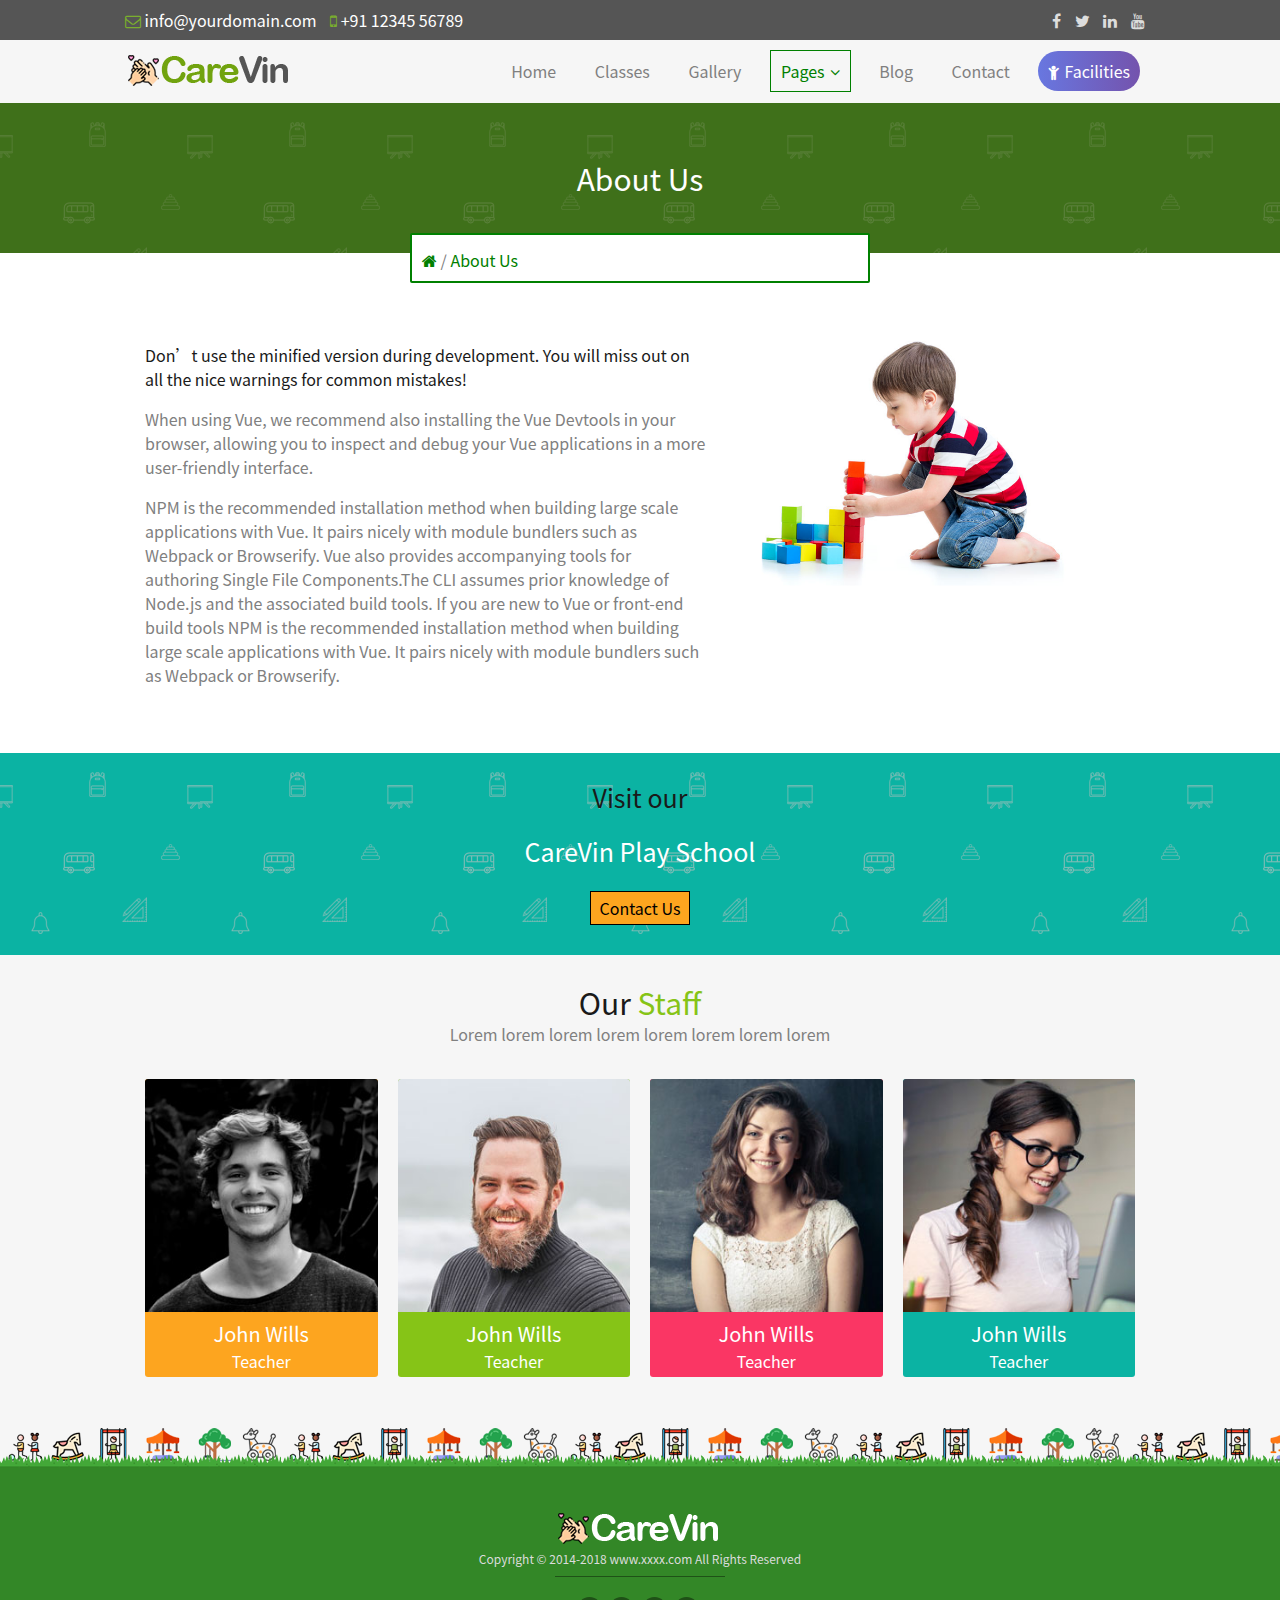
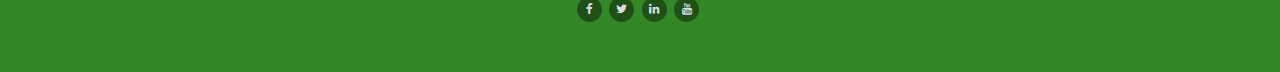
==== about.html @ 5abf0fb7 "提交文件" ====
<!DOCTYPE html>
<html lang="en">
<head>
    <meta charset="UTF-8">
    <meta name="viewport" content="width=device-width, initial-scale=1.0">
    <meta http-equiv="X-UA-Compatible" content="ie=edge">
    <meta name="keywords" content="网页关键字">
    <meta name="description" content="网页描述文字">
    <link rel="stylesheet" href="./css/normalize.css">
    <link rel="stylesheet" href="./css/reset.css">
    <link rel="stylesheet" href="./css/font-awesome.min.css">
    <link rel="stylesheet" href="./css/about.css">
    <link rel="stylesheet" href="./css/global.css">
    <link rel="icon" href="img/favicon.ico" type="image/x-icon">
    <!-- <script type="text/javascript" src="./js/jquery.min.js"></script> -->
    <title>CareVin</title>
</head>
<body>
<!-- 顶部社交 -->
<div class="top-nav-warp">
    <div class="container">
		<div class="row top-nav">
			<div class="col-9 top-nav-l">
				<ul>
					<li>
						<span class="fa fa-envelope-o icon"></span>
						<span class="e-mail">info@yourdomain.com</span>
					</li>
					<li>
						<span class="fa fa-mobile icon"></span>
						<span class="tel">+91 12345 56789</span>
					</li>
				</ul>
			</div>
			<div class="col-3 top-nav-r">
				<ul class="con">
					<li>
						<a href="#"><span class="fa fa-facebook icon"></span></a>
					</li>
					<li>
						<a href="#"><span class="fa fa-twitter icon"></span></a>
					</li>
					<li>
						<a href="#"><span class="fa fa-linkedin icon"></span></a>
					</li>
					<li>
						<a href="#"><span class="fa fa-youtube icon"></span></a>
					</li>
				</ul>
			</div>
		</div>
    </div>
</div>
<!-- 导航模块 -->
<div class="screen-nav-wrap">
	<div class="container">
		<div class="row header">
			<div class="col-3 logo-box">
				<img src="./img/logo.png" alt="">
			</div>
			<div class="col-9 screen-nav-con">
				<ul class="screen-nav-con">
					<li class="home">
						<a href="./index.html">Home</a>
					</li>
					<li>
						<a href="./classes.html">Classes</a>
					</li>
					<li>
						<a href="./gallery.html">Gallery</a>
					</li>
					<li class="pages" id="pages">
						<a href="javascript:;" class="select">Pages<span class="fa fa-angle-down down"></span></a>
						<ul>
							<li><a href="./about.html">&nbsp;&nbsp;about&nbsp;&nbsp;</a></li>
							<li><a href="./faq.html">&nbsp;&nbsp;&nbsp;FAQ&nbsp;&nbsp;&nbsp;</a></li>
							<li><a href="./blog-detail.html">&nbsp;&nbsp;detail&nbsp;&nbsp;</a></li>
							<li><a href="./404.html">&nbsp;&nbsp;&nbsp;404&nbsp;&nbsp;&nbsp;</a></li>
						</ul>
					</li>
					<li>
						<a href="./blog.html">Blog</a>
					</li>
					<li>
						<a href="./contact.html">Contact</a>
					</li>
					<li class="facilities">
						<a href="./facilities.html"><span class="fa fa-child child"></span>Facilities</a>
					</li>
				</ul>
			</div>
		</div>
	</div>
</div>
<!-- 404模块 -->
<div class="bar">
	<span class="white">About Us</span>
	<div class="input-box bg-white bd-green">
		<span class="fa fa-home green"></span>
		<span class="gray">/</span>
		<span class="green">About Us</span>
	</div>
</div>
<!-- 内容模块 -->
<div class="middle bg-white">
	<div class="container">
		<div class="row">
			<div class="col-7 con">
				<p class="t-top">Don’t use the minified version during development. You will miss out on all the nice warnings for common mistakes!</p>
				<p class="t-con gray">When using Vue, we recommend also installing the Vue Devtools in your browser, allowing you to inspect and debug your Vue applications in a more user-friendly interface.</p>
				<p class="t-foo gray">NPM is the recommended installation method when building large scale applications with Vue. It pairs nicely with module bundlers such as Webpack or Browserify. Vue also provides accompanying tools for authoring Single File Components.The CLI assumes prior knowledge of Node.js and the associated build tools. If you are new to Vue or front-end build tools NPM is the recommended installation method when building large scale applications with Vue. It pairs nicely with module bundlers such as Webpack or Browserify.</p>
			</div>
			<div class="col-5 pic-img">
				<img src="./img/play.png" alt="">
			</div>
		</div>
	</div>
</div>
<!-- 学校模块 -->
<div class="main">
	<div class="container">
		<p class="m-t">Visit our</p>
		<p class="m-b">CareVin Play School</p>
		<a href="#">Contact Us</a>
	</div>
</div>
<!-- 列表模块 -->
<div class="content">
	<div class="container">
		<div class="row top">
			<p class="top-h">Our<span class="min-green"> Staff</span></p>
			<p class="top-c gray">Lorem lorem lorem lorem lorem lorem lorem lorem</p>
		</div>
		<div class="row list-content">
			<div class="row">
				<div class="col-3 box1">
					<div class="box-centent bg-light-orange white">
						<img src="./img/staff1.jpg" alt="">
						<span class="text">John Wills</span>
						<p>Teacher</p>
					</div>
				</div>
				<div class="col-3 box2">
					<div class="box-centent bg-min-green white">
						<img src="./img/staff2.jpg" alt="">
						<span class="text">John Wills</span>
						<p>Teacher</p>
					</div>
				</div>
				<div class="col-3 box3">
					<div class="box-centent bg-deep-pink white">
						<img src="./img/staff3.jpg" alt="">
						<span class="text">John Wills</span>
						<p>Teacher</p>
					</div>
				</div>
				<div class="col-3 box4">
					<div class="box-centent bg-cy white">
						<img src="./img/staff4.jpg" alt="">
						<span class="text">John Wills</span>
						<p>Teacher</p>
					</div>
				</div>
			</div>
		</div>
	</div>
</div>
<!-- 尾部模块 -->
<div class="f-green"></div>
<div class="footer">
	<div class="container">
		<div class="row footer-main">
			<img src="./img/footer-logo.png" alt="">
			<span>Copyright © 2014-2018 www.xxxx.com All Rights Reserved</span>
			<div>
				<ul class="f-con">
					<li>
						<a href="#"><span class="fa fa-facebook icon"></span></a>
					</li>
					<li>
						<a href="#"><span class="fa fa-twitter icon"></span></a>
					</li>
					<li>
						<a href="#"><span class="fa fa-linkedin icon"></span></a>
					</li>
					<li>
						<a href="#"><span class="fa fa-youtube icon"></span></a>
					</li>
				</ul>
			</div>
		</div>
	</div>
</div>
<!-- 返回顶部 -->
<div class="actGotop">
	<a href="javascript:;" title="Top">
		<i class="fa fa-chevron-up" aria-hidden="true"></i>顶部
	</a>
</div>
<script src="http://code.jquery.com/jquery-2.1.3.min.js"></script>
<script type="text/javascript" src="./js/index.js"></script>
</body>
</html>
---- css/about.css ----
@charset "utf-8";
/*404内容*/
.bar{
	position: relative;
	width: 100%;
	text-align: center;
	background: url(../img/texture-dark.png);
}
.bar span.white{
	font-size: 30px;
	line-height: 5;
}
.bar .input-box{
	position: absolute;
	left: 50%;
	bottom: -30px;
	margin-left: -230px;
	width: 460px;
	height: 50px;
	line-height: 50px;
	border-radius: 2px;
	border-style: solid;
	border-width: 2px;
	text-align: left;
	padding-left:10px;
}
/*内容模块*/
.middle{
	width: 100%;
	padding:70px 0px 30px;
}
.middle .con{
	padding:20px;
}
.middle .con p{
	line-height: 1.5;
}
.middle .pic-img img{
	width: 350px;
}
/*学校模块*/
.main{
	background:url(../img/texture.png);
	text-align: center;
	padding-top:30px;
	padding-bottom: 30px;
}
.main>p,
.content .top>p{
	margin: 0;
}
.main .m-t{
	font-size: 25px;
}
.main .m-b{
	font-size: 25px;
	color: #fff;
	margin-top: 10px;
}
.main a{
	display: inline-block;
	width: 100px;
	font-size: 16px;
	text-decoration: none;
	color: #000;
	background-color: #FDA51F;
	text-align: center;
	line-height: 2;
	border:1px solid #000;
}
/*列表模块*/
.content{
	width: 100%;
}
.content .top{
	text-align: center;
	padding-top: 30px;
}
.content .top .top-h{
	font-size: 30px;
}
.content .top .top-c{
	line-height: 30px;
}
.content .list-content{
	padding-top: 20px;
	padding-bottom: 25px;
}
.content .list-content .col-3{
	display: inline-block;
	padding:10px;
}
.content .list-content .col-3 img{
	width: 100%;
	display: block;
	border-radius: 3px 3px 0px 0px;
	margin-bottom: 10px;
}
.content .list-content .box-centent{
	border-radius: 3px;
	text-align: center;
}
.content .list-content .box-centent p{
	line-height: 2;
}
.content .list-content .box-centent .text{
	font-size: 20px;
}
---- css/global.css ----
@charset "utf-8";
/*-----------------color-------------------*/

/* 字体 */
.gray{
	color: #808080;
}
.light-gray{
	color: #dddddd;
}
.light-green{
	color: #7AAE2E;
}
.deep-green{
	color: #338727;
}
.green{
	color: #008000;
}
.white{
	color: #ffffff;
}
.orange{
	color: #FF9C00;
}
.red{
	color: #ff0000;
}
.black{
	color: #000000;
}
.cy{
	color: #0BB3A3;
}


.light-blue{
	color: #746fca;
}
.light-white{
	color: #FFD58C;
}
.light-orange{
	color: #FDA51F;
}
.light-gray{
	color: #DFDFDF;
}
.deep-pink{
	color: #FA3664;
}
.min-green{
	color: #86C417;
}

/* 背景 */
.bg-deep-green{
	background-color: #338727;
}
.bg-gray{
	background-color: #555555;
}
.bg-cy{
	background-color: #0BB3A3;
}
.bg-white{
	background-color: #ffffff;
}
.bg-orange{
	background-color: #FF9C00;
}
.bg-gray{
	background-color: #808080;
}
.bg-red{
	background-color: #ff0000;
}
.bg-green{
	background-color: #008000;
}
.bg-black{
	background-color: #000000;
}
.bg-light-gray{
	background-color: #dddddd;
}


.bg-light-blue{
	background-color: #746fca;
}
.bg-light-white{
	background-color: #FFD58C;
}
.bg-light-orange{
	background-color: #FDA51F;
}
.bg-light-gray{
	background-color: #DFDFDF;
}
.bg-deep-pink{
	background-color: #FA3664;
}
.bg-min-green{
	background-color: #86C417;
}
/* 边框 */
.bd-gray{
	border-color: #555555;
}
.bd-green{
	border-color: #7AAE2E;
}
.bd-white{
	border-color: #ffffff;
}
.bd-orange{
	border-color: #FF9C00;
}
.bd-gray{
	border-color: #808080;
}
.bd-red{
	border-color: #ff0000;
}
.bd-green{
	border-color: #008000;
}
.bd-black{
	border-color: #000000;
}
.bd-light-gray{
	border-color: #dddddd;
}


.bd-light-blue{
	border-color: #746fca;
}
.bd-light-white{
	border-color: #FFD58C;
}
.bd-light-orange{
	border-color: #FDA51F;
}
.bd-light-gray{
	border-color: #DFDFDF;
}
.bd-deep-pink{
	border-color: #FA3664;
}
.bd-min-green{
	border-color: #86C417;
}
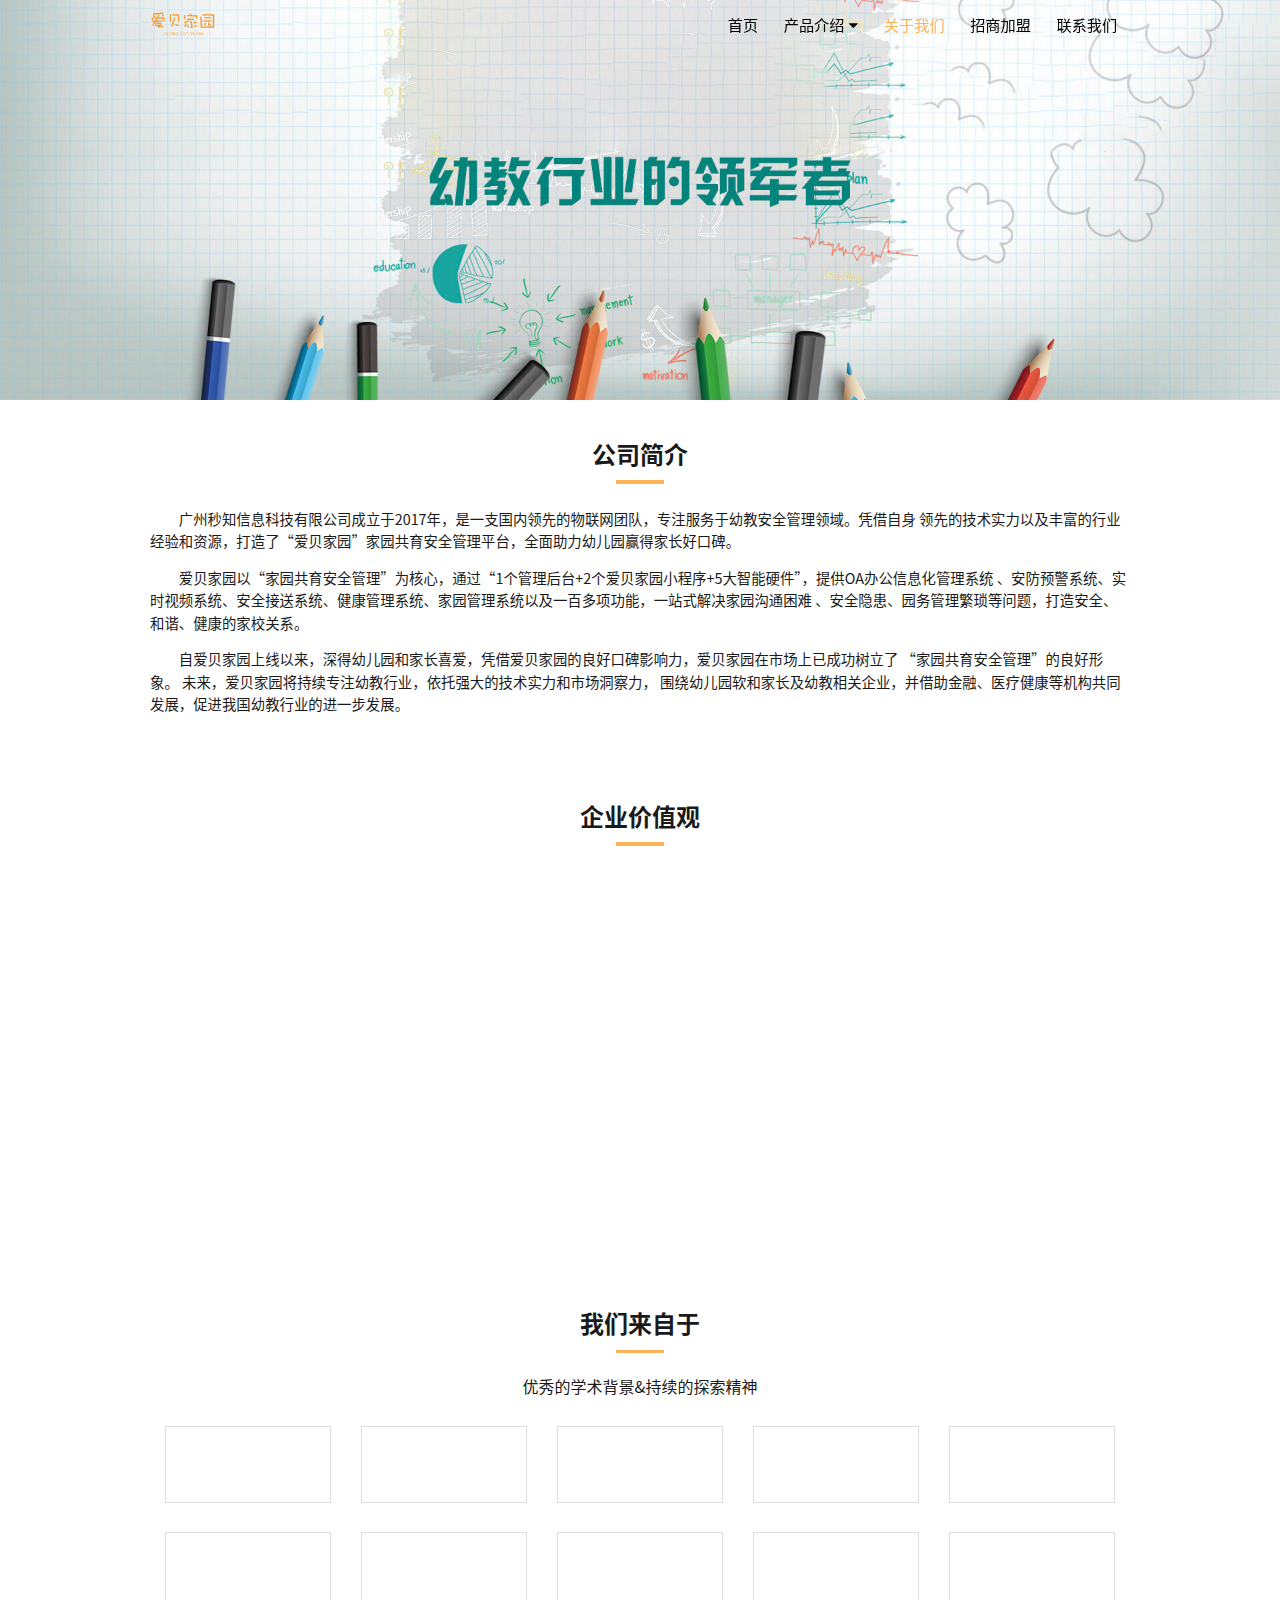
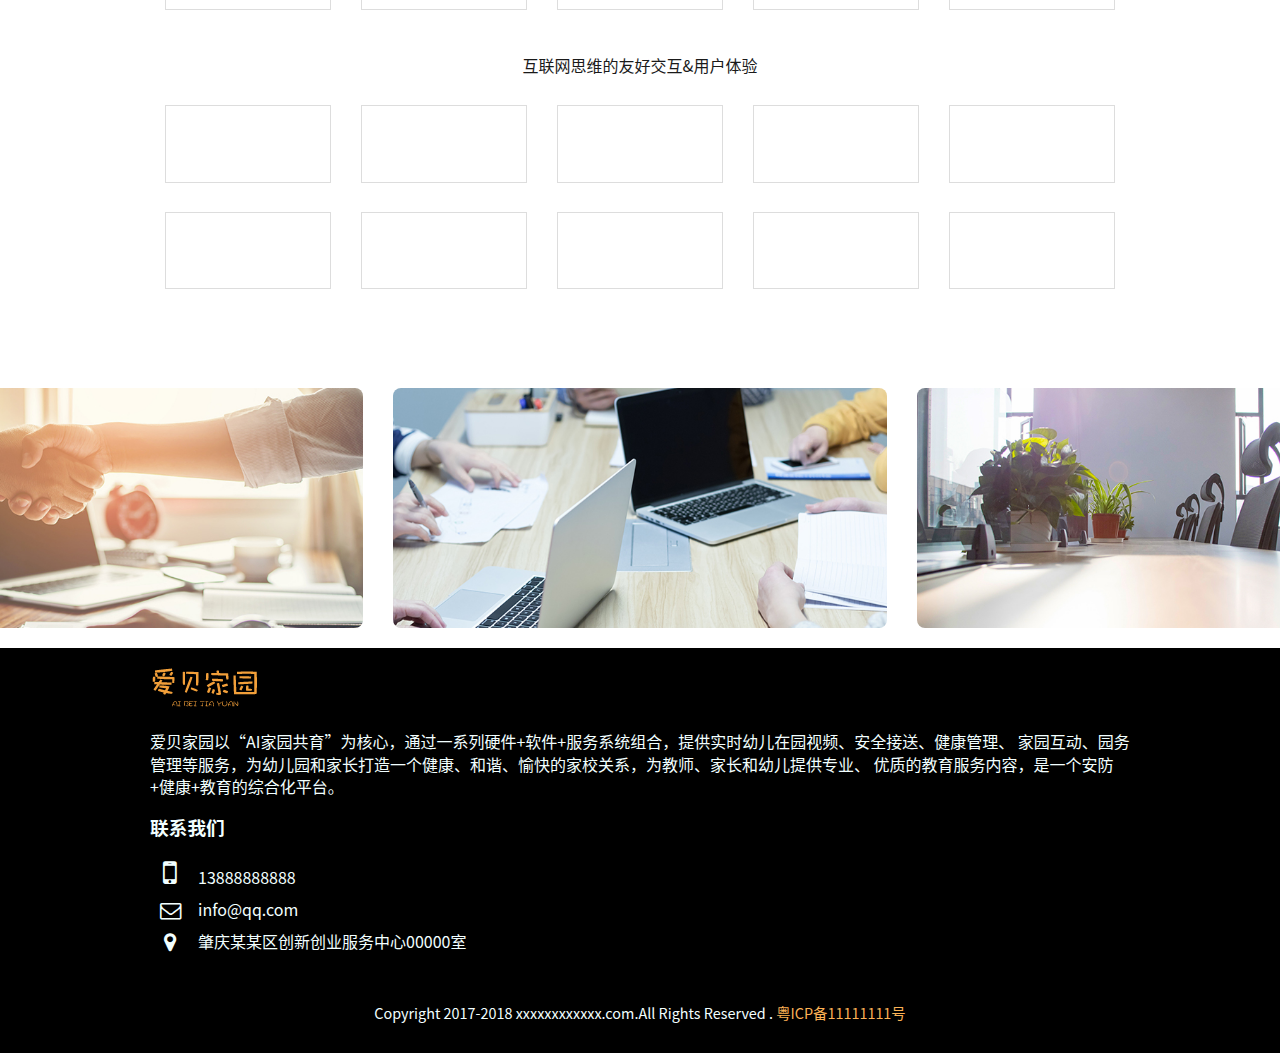
==== commit 2c336c0f: "update" ====
--- a/about.html
+++ b/about.html
@@ -4,200 +4,251 @@
     <meta charset="UTF-8">
     <meta name="viewport" content="width=device-width, initial-scale=1.0">
     <meta http-equiv="X-UA-Compatible" content="ie=edge">
-    <meta name="keywords" content="网页关键字">
-    <meta name="description" content="网页描述文字">
+    <title>爱贝家园-关于我们</title>
+    <meta name="description" content="爱贝家园，幼教小程序，幼教，爱贝，是集幼儿园远程监控、学生打卡考勤、教师打卡考勤、校园通知、校园新闻、作业、食谱等一身的家园、家校互动平台，为家长与老师提供交流平台，让家长时刻都陪伴在宝贝身边，共同成长。">
+    <meta name="keywords" content="爱贝家园，幼教小程序，幼教，爱贝,智慧幼儿园,家园互动,家园共育,家校互动,宝贝在线,幼儿园监控,幼儿园远程监控,幼儿园管理系统,幼儿园,智慧幼儿园，幼儿园平台">
+    <link href="http://netdna.bootstrapcdn.com/font-awesome/4.7.0/css/font-awesome.min.css" rel="stylesheet">
     <link rel="stylesheet" href="./css/normalize.css">
+    <link rel="stylesheet" href="./css/swiper.min.css">
     <link rel="stylesheet" href="./css/reset.css">
-    <link rel="stylesheet" href="./css/font-awesome.min.css">
     <link rel="stylesheet" href="./css/about.css">
-    <link rel="stylesheet" href="./css/global.css">
-    <link rel="icon" href="img/favicon.ico" type="image/x-icon">
-    <!-- <script type="text/javascript" src="./js/jquery.min.js"></script> -->
-    <title>CareVin</title>
+    <link rel="icon" href="img/title.ico" type="image/x-icon">
+    <script src="./js/swiper.min.js"></script>
+    <script src="./js/index.js"></script>
 </head>
 <body>
-<!-- 顶部社交 -->
-<div class="top-nav-warp">
-    <div class="container">
-		<div class="row top-nav">
-			<div class="col-9 top-nav-l">
-				<ul>
-					<li>
-						<span class="fa fa-envelope-o icon"></span>
-						<span class="e-mail">info@yourdomain.com</span>
-					</li>
-					<li>
-						<span class="fa fa-mobile icon"></span>
-						<span class="tel">+91 12345 56789</span>
-					</li>
-				</ul>
-			</div>
-			<div class="col-3 top-nav-r">
-				<ul class="con">
-					<li>
-						<a href="#"><span class="fa fa-facebook icon"></span></a>
-					</li>
-					<li>
-						<a href="#"><span class="fa fa-twitter icon"></span></a>
-					</li>
-					<li>
-						<a href="#"><span class="fa fa-linkedin icon"></span></a>
-					</li>
-					<li>
-						<a href="#"><span class="fa fa-youtube icon"></span></a>
-					</li>
-				</ul>
-			</div>
-		</div>
+    <header class="nav_bar">
+        <div class="container">
+            <img  class="logo" src="./img/logo.png" alt="">
+            <ul class="row list" id="list">
+                <li class="item">
+                    <a href="index.html">首页</a>
+                </li>
+                <li class="item">
+                    <a href="javascript:;" class="sub_list">产品介绍<i class="fa fa-caret-down" id="down" aria-hidden="true"></i></a>
+                    <ul>
+                        <li>
+                            <a href="ai.html">智能硬件</a>
+                        </li>
+                        <li>
+                            <a href="sys.html">园务管理平台</a>
+                        </li>
+                        <li>
+                            <a href="minapp.html">爱贝家园小程序</a>
+                        </li>
+                    </ul>
+                </li>
+                <li class="item active">
+                    <a href="about.html">关于我们</a>
+                </li>
+                <li class="item">
+                    <a href="index.html#six">招商加盟</a>
+                </li>
+                <li class="item">
+                    <a href="#footer">联系我们</a>
+                </li>
+            </ul>
+        </div>
+        <div class="menus" id="menus">
+            <i class="fa fa-navicon fa-lg"></i>
+        </div>
+    </header>
+    <div class="content">
+        <div class="banner" id="banner">
+            <img src="./img/about-banner.jpg" alt="">
+        </div>
+        <section class="row one">
+            <div class="container">
+                <h3 class="one_title">公司简介</h3>
+                <p class="one_info">
+                    广州秒知信息科技有限公司成立于2017年，是一支国内领先的物联网团队，专注服务于幼教安全管理领域。凭借自身
+                    领先的技术实力以及丰富的行业经验和资源，打造了“爱贝家园”家园共育安全管理平台，全面助力幼儿园赢得家长好口碑。
+                </p>
+                <p class="one_info">
+                    爱贝家园以“家园共育安全管理”为核心，通过“1个管理后台+2个爱贝家园小程序+5大智能硬件”，提供OA办公信息化管理系统
+                    、安防预警系统、实时视频系统、安全接送系统、健康管理系统、家园管理系统以及一百多项功能，一站式解决家园沟通困难
+                    、安全隐患、园务管理繁琐等问题，打造安全、和谐、健康的家校关系。
+                </p>
+                <p class="one_info">
+                    自爱贝家园上线以来，深得幼儿园和家长喜爱，凭借爱贝家园的良好口碑影响力，爱贝家园在市场上已成功树立了 
+                    “家园共育安全管理”的良好形象。 未来，爱贝家园将持续专注幼教行业，依托强大的技术实力和市场洞察力，
+                    围绕幼儿园软和家长及幼教相关企业，并借助金融、医疗健康等机构共同发展，促进我国幼教行业的进一步发展。
+                </p>
+            </div>
+        </section>
+        <section class="row two">
+            <div class="container">
+                <h3 class="two_title">企业价值观</h3>
+                <div class="move box two_fadeIn_left" data-animation="fadeOut">
+                    <img src="./img/about-two1.jpg" alt="">
+                    <p class="box_title">市场规模巨大</p>
+                </div>
+                <div class="move box two_fadeIn_center" data-animation="fadeOut">
+                    <img src="./img/about-two2.jpg" alt="">
+                    <p class="box_title">政府提供 政策指引</p>
+                </div>
+                <div class="move box two_fadeIn_right" data-animation="fadeOut">
+                    <img src="./img/about-two3.jpg" alt="">
+                    <p class="box_title">专业培训 快速拓展</p>
+                </div>
+            </div>
+        </section>
+        <section class="row three">
+            <div class="container">
+                <h3 class="three_title">我们来自于</h3>
+                <p class="three_info">
+                    优秀的学术背景&持续的探索精神
+                </p>
+                <div class="school row">
+                    <div class="pic">
+                        <img class="move three_fadeIn" data-animation="fadeOut" src="./img/beijing.jpg" alt="">
+                    </div>
+                    <div class="pic">
+                        <img class="move three_fadeIn" data-animation="fadeOut" src="./img/beijing.jpg" alt="">
+                    </div>
+                    <div class="pic">
+                        <img class="move three_fadeIn" data-animation="fadeOut" src="./img/beijing.jpg" alt="">
+                    </div>
+                    <div class="pic">
+                        <img class="move three_fadeIn" data-animation="fadeOut" src="./img/beijing.jpg" alt="">
+                    </div>
+                    <div class="pic">
+                        <img class="move three_fadeIn" data-animation="fadeOut" src="./img/beijing.jpg" alt="">
+                    </div>
+                    <div class="pic">
+                        <img class="move three_fadeIn" data-animation="fadeOut" src="./img/beijing.jpg" alt="">
+                    </div>
+                    <div class="pic">
+                        <img class="move three_fadeIn" data-animation="fadeOut" src="./img/beijing.jpg" alt="">
+                    </div>
+                    <div class="pic">
+                        <img class="move three_fadeIn" data-animation="fadeOut" src="./img/beijing.jpg" alt="">
+                    </div>
+                    <div class="pic">
+                        <img class="move three_fadeIn" data-animation="fadeOut" src="./img/beijing.jpg" alt="">
+                    </div>
+                    <div class="pic">
+                        <img class="move three_fadeIn" data-animation="fadeOut" src="./img/beijing.jpg" alt="">
+                    </div>
+                </div>
+                <p class="three_info">
+                    互联网思维的友好交互&用户体验
+                </p>
+                <div class="it row">
+                    <div class="pic">
+                        <img class="move three_fadeIn" data-animation="fadeOut" src="./img/baidu.jpg" alt="">
+                    </div>
+                    <div class="pic">
+                        <img class="move three_fadeIn" data-animation="fadeOut" src="./img/baidu.jpg" alt="">
+                    </div>
+                    <div class="pic">
+                        <img class="move three_fadeIn" data-animation="fadeOut" src="./img/baidu.jpg" alt="">
+                    </div>
+                    <div class="pic">
+                        <img class="move three_fadeIn" data-animation="fadeOut" src="./img/baidu.jpg" alt="">
+                    </div>
+                    <div class="pic">
+                        <img class="move three_fadeIn" data-animation="fadeOut" src="./img/baidu.jpg" alt="">
+                    </div>
+                    <div class="pic">
+                        <img class="move three_fadeIn" data-animation="fadeOut" src="./img/baidu.jpg" alt="">
+                    </div>
+                    <div class="pic">
+                        <img class="move three_fadeIn" data-animation="fadeOut" src="./img/baidu.jpg" alt="">
+                    </div>
+                    <div class="pic">
+                        <img class="move three_fadeIn" data-animation="fadeOut" src="./img/baidu.jpg" alt="">
+                    </div>
+                    <div class="pic">
+                        <img class="move three_fadeIn" data-animation="fadeOut" src="./img/baidu.jpg" alt="">
+                    </div>
+                    <div class="pic">
+                        <img class="move three_fadeIn" data-animation="fadeOut" src="./img/baidu.jpg" alt="">
+                    </div>
+                </div>
+            </div>
+        </section>
+        <section class="row four">
+            <div class="swiper-container">
+                <div class="swiper-wrapper">
+                    <div class="swiper-slide">
+                        <div class="content">
+                            <img src="./img/about-swiper1.jpg" alt="">
+                        </div>
+                    </div>
+                    <div class="swiper-slide">
+                        <div class="content">
+                            <img src="./img/about-swiper2.jpg" alt="">
+                        </div>
+                    </div>
+                    <div class="swiper-slide">
+                        <div class="content">
+                            <img src="./img/about-swiper3.jpg" alt="">
+                        </div>
+                    </div>
+                </div>
+            </div>
+        </section>
     </div>
-</div>
-<!-- 导航模块 -->
-<div class="screen-nav-wrap">
-	<div class="container">
-		<div class="row header">
-			<div class="col-3 logo-box">
-				<img src="./img/logo.png" alt="">
-			</div>
-			<div class="col-9 screen-nav-con">
-				<ul class="screen-nav-con">
-					<li class="home">
-						<a href="./index.html">Home</a>
-					</li>
-					<li>
-						<a href="./classes.html">Classes</a>
-					</li>
-					<li>
-						<a href="./gallery.html">Gallery</a>
-					</li>
-					<li class="pages" id="pages">
-						<a href="javascript:;" class="select">Pages<span class="fa fa-angle-down down"></span></a>
-						<ul>
-							<li><a href="./about.html">&nbsp;&nbsp;about&nbsp;&nbsp;</a></li>
-							<li><a href="./faq.html">&nbsp;&nbsp;&nbsp;FAQ&nbsp;&nbsp;&nbsp;</a></li>
-							<li><a href="./blog-detail.html">&nbsp;&nbsp;detail&nbsp;&nbsp;</a></li>
-							<li><a href="./404.html">&nbsp;&nbsp;&nbsp;404&nbsp;&nbsp;&nbsp;</a></li>
-						</ul>
-					</li>
-					<li>
-						<a href="./blog.html">Blog</a>
-					</li>
-					<li>
-						<a href="./contact.html">Contact</a>
-					</li>
-					<li class="facilities">
-						<a href="./facilities.html"><span class="fa fa-child child"></span>Facilities</a>
-					</li>
-				</ul>
-			</div>
-		</div>
-	</div>
-</div>
-<!-- 404模块 -->
-<div class="bar">
-	<span class="white">About Us</span>
-	<div class="input-box bg-white bd-green">
-		<span class="fa fa-home green"></span>
-		<span class="gray">/</span>
-		<span class="green">About Us</span>
-	</div>
-</div>
-<!-- 内容模块 -->
-<div class="middle bg-white">
-	<div class="container">
-		<div class="row">
-			<div class="col-7 con">
-				<p class="t-top">Don’t use the minified version during development. You will miss out on all the nice warnings for common mistakes!</p>
-				<p class="t-con gray">When using Vue, we recommend also installing the Vue Devtools in your browser, allowing you to inspect and debug your Vue applications in a more user-friendly interface.</p>
-				<p class="t-foo gray">NPM is the recommended installation method when building large scale applications with Vue. It pairs nicely with module bundlers such as Webpack or Browserify. Vue also provides accompanying tools for authoring Single File Components.The CLI assumes prior knowledge of Node.js and the associated build tools. If you are new to Vue or front-end build tools NPM is the recommended installation method when building large scale applications with Vue. It pairs nicely with module bundlers such as Webpack or Browserify.</p>
-			</div>
-			<div class="col-5 pic-img">
-				<img src="./img/play.png" alt="">
-			</div>
-		</div>
-	</div>
-</div>
-<!-- 学校模块 -->
-<div class="main">
-	<div class="container">
-		<p class="m-t">Visit our</p>
-		<p class="m-b">CareVin Play School</p>
-		<a href="#">Contact Us</a>
-	</div>
-</div>
-<!-- 列表模块 -->
-<div class="content">
-	<div class="container">
-		<div class="row top">
-			<p class="top-h">Our<span class="min-green"> Staff</span></p>
-			<p class="top-c gray">Lorem lorem lorem lorem lorem lorem lorem lorem</p>
-		</div>
-		<div class="row list-content">
-			<div class="row">
-				<div class="col-3 box1">
-					<div class="box-centent bg-light-orange white">
-						<img src="./img/staff1.jpg" alt="">
-						<span class="text">John Wills</span>
-						<p>Teacher</p>
-					</div>
-				</div>
-				<div class="col-3 box2">
-					<div class="box-centent bg-min-green white">
-						<img src="./img/staff2.jpg" alt="">
-						<span class="text">John Wills</span>
-						<p>Teacher</p>
-					</div>
-				</div>
-				<div class="col-3 box3">
-					<div class="box-centent bg-deep-pink white">
-						<img src="./img/staff3.jpg" alt="">
-						<span class="text">John Wills</span>
-						<p>Teacher</p>
-					</div>
-				</div>
-				<div class="col-3 box4">
-					<div class="box-centent bg-cy white">
-						<img src="./img/staff4.jpg" alt="">
-						<span class="text">John Wills</span>
-						<p>Teacher</p>
-					</div>
-				</div>
-			</div>
-		</div>
-	</div>
-</div>
-<!-- 尾部模块 -->
-<div class="f-green"></div>
-<div class="footer">
-	<div class="container">
-		<div class="row footer-main">
-			<img src="./img/footer-logo.png" alt="">
-			<span>Copyright © 2014-2018 www.xxxx.com All Rights Reserved</span>
-			<div>
-				<ul class="f-con">
-					<li>
-						<a href="#"><span class="fa fa-facebook icon"></span></a>
-					</li>
-					<li>
-						<a href="#"><span class="fa fa-twitter icon"></span></a>
-					</li>
-					<li>
-						<a href="#"><span class="fa fa-linkedin icon"></span></a>
-					</li>
-					<li>
-						<a href="#"><span class="fa fa-youtube icon"></span></a>
-					</li>
-				</ul>
-			</div>
-		</div>
-	</div>
-</div>
-<!-- 返回顶部 -->
-<div class="actGotop">
-	<a href="javascript:;" title="Top">
-		<i class="fa fa-chevron-up" aria-hidden="true"></i>顶部
-	</a>
-</div>
-<script src="http://code.jquery.com/jquery-2.1.3.min.js"></script>
-<script type="text/javascript" src="./js/index.js"></script>
+    <footer class="footer" id="footer">
+        <div class="container">
+            <img  class="logo" src="./img/logo.png" alt="">
+            <p class="info">
+                爱贝家园以“AI家园共育”为核心，通过一系列硬件+软件+服务系统组合，提供实时幼儿在园视频、安全接送、健康管理、
+                家园互动、园务管理等服务，为幼儿园和家长打造一个健康、和谐、愉快的家校关系，为教师、家长和幼儿提供专业、
+                优质的教育服务内容，是一个安防+健康+教育的综合化平台。
+            </p>
+            <h3>联系我们</h3>
+            <ul class="contact-list">
+                <li><div><i class="fa fa-mobile fa-2x"></i></div></i>13888888888</li>
+                <li><div><i class="fa fa-envelope-o fa-lg"></i></div>info@qq.com</li>
+                <li><div><i class="fa fa-map-marker fa-lg"></i></div>肇庆某某区创新创业服务中心00000室</li>
+            </ul>
+            <div class="copyright">
+                Copyright 2017-2018 xxxxxxxxxxxx.com.All Rights Reserved . 
+                <a class="b " href="http://www.miitbeian.gov.cn/ " target="_blank ">粤ICP备11111111号</a>
+            </div>
+        </div>
+    </footer>
+    <script>
+        var swiper = {};
+        if(window.innerWidth > 768){
+            showSwiper({
+            dom : ".swiper-container",
+            slidesPerView : 2.5,
+            spaceBetween : 30,
+            loop : true
+            });
+        }else{
+            showSwiper({
+            dom : ".swiper-container",
+            slidesPerView : 1,
+            spaceBetween : 0,
+            loop : true
+            });
+        }
+        window.onresize = function () { 
+            if(window.innerWidth < 768){
+            //清除swiper
+            swiper.destroy(true, true)
+            showSwiper({
+                dom : ".swiper-container",
+                slidesPerView : 1,
+                spaceBetween : 0,
+                loop : true
+            });
+        }else{
+            swiper.destroy(true, true)
+            showSwiper({
+                dom : ".swiper-container",
+                slidesPerView : 2.5,
+                spaceBetween : 30,
+                loop : true
+            });
+        };
+        }
+        //初始化动画
+        isScroll.init('.move');
+    </script>
 </body>
 </html>--- a/css/about.css
+++ b/css/about.css
@@ -1,108 +1,137 @@
 @charset "utf-8";
-/*404内容*/
-.bar{
-	position: relative;
-	width: 100%;
-	text-align: center;
-	background: url(../img/texture-dark.png);
+/* about页 */
+.nav_bar .list .item a{
+    color: #000;
 }
-.bar span.white{
-	font-size: 30px;
-	line-height: 5;
+.content{
+    width: 100%;
 }
-.bar .input-box{
-	position: absolute;
-	left: 50%;
-	bottom: -30px;
-	margin-left: -230px;
-	width: 460px;
-	height: 50px;
-	line-height: 50px;
-	border-radius: 2px;
-	border-style: solid;
-	border-width: 2px;
-	text-align: left;
-	padding-left:10px;
+.content .banner{
+    position: relative;
+    width: 100%;
 }
-/*内容模块*/
-.middle{
-	width: 100%;
-	padding:70px 0px 30px;
+.content .banner img{
+    display: block;
+    width: 100%;
 }
-.middle .con{
-	padding:20px;
+.one,
+.two,
+.three{
+    overflow: hidden;
+    width: 100%;
+    padding-top: 1rem;
+    padding-bottom: 2rem;
 }
-.middle .con p{
-	line-height: 1.5;
+.one .one_title,
+.two .two_title,
+.three .three_title{
+    position: relative;
+    text-align: center;
+    padding-bottom: 1rem;
+    font-size: 1.5rem;
 }
-.middle .pic-img img{
-	width: 350px;
+.one .one_title::after,
+.two .two_title::after,
+.three .three_title::after{
+    content: "";
+    display: block;
+    position: absolute;
+    bottom: 0;
+    left: 50%;
+    margin-left: -1.5rem;
+    width: 3rem;
+    height: .2rem;
+    background-color: #fcb256;
 }
-/*学校模块*/
-.main{
-	background:url(../img/texture.png);
-	text-align: center;
-	padding-top:30px;
-	padding-bottom: 30px;
+.one .one_info{
+    line-height: 1.4rem;
+    text-indent: 2em;
+    font-size: .9rem;
 }
-.main>p,
-.content .top>p{
-	margin: 0;
+.two .box{
+    width: 30%;
+    margin: 1rem 1.666666% 3rem;
+    float: left;
+    background-color: #fff;
+    text-align: center;
 }
-.main .m-t{
-	font-size: 25px;
+.two .box img{
+    width: 70%;
+    display: block;
+    margin: 2.5rem auto 0;
 }
-.main .m-b{
-	font-size: 25px;
-	color: #fff;
-	margin-top: 10px;
+.two .box .box_title{
+    margin-top: 1.5rem;
+    margin-bottom: 1.5rem;
+    font-size: 1.2rem;
 }
-.main a{
-	display: inline-block;
-	width: 100px;
-	font-size: 16px;
-	text-decoration: none;
-	color: #000;
-	background-color: #FDA51F;
-	text-align: center;
-	line-height: 2;
-	border:1px solid #000;
+.three{
+    text-align: center;
 }
-/*列表模块*/
-.content{
-	width: 100%;
+.three .school,
+.three .it{
+    width: 100%;
+    margin-bottom: 2rem;
 }
-.content .top{
-	text-align: center;
-	padding-top: 30px;
+.three .school .pic,
+.three .it .pic{
+    width: 17%;
+    border: 1px solid #ddd;
+    padding: 1%;
+    margin: 1.5%;
+    float: left;
 }
-.content .top .top-h{
-	font-size: 30px;
+.three .school .pic img,
+.three .it .pic img{
+    width: 100%;
+    display: block;
 }
-.content .top .top-c{
-	line-height: 30px;
+.four .content {
+    width: 100%;
+    border-radius: .5rem;
+    overflow: hidden;
 }
-.content .list-content{
-	padding-top: 20px;
-	padding-bottom: 25px;
+.four .content img{
+    width: 100%;
+    display: block;
 }
-.content .list-content .col-3{
-	display: inline-block;
-	padding:10px;
+.swiper-container {
+    width: 100%;
+    margin: 20px auto;
 }
-.content .list-content .col-3 img{
-	width: 100%;
-	display: block;
-	border-radius: 3px 3px 0px 0px;
-	margin-bottom: 10px;
+/* 动画部分 */
+.three_fadeIn{
+    transform: scale(0);
+    transition: transform .8s ease-in-out;
 }
-.content .list-content .box-centent{
-	border-radius: 3px;
-	text-align: center;
+.two_fadeIn_left{
+    transform: translateX(-40rem);
+    transition: transform .8s ease;
 }
-.content .list-content .box-centent p{
-	line-height: 2;
+.two_fadeIn_center{
+    transform: translateY(-80rem);
+    transition: transform .8s ease;
 }
-.content .list-content .box-centent .text{
-	font-size: 20px;
+.two_fadeIn_right{
+    transform: translateX(40rem);
+    transition: transform .8s ease;
+}
+.fadeOut{
+    transform:none;
+}
+@media screen and (max-width: 768px) {
+    .two .box img{
+        width: 100%;
+    }
+    .two .box .box_title{
+        display: none;
+    }
+    .three .school .pic,
+    .three .it .pic{
+        width: 40%;
+        margin: 5%;
+    }
+    .four .content {
+        border-radius: 0;
+    }
 }